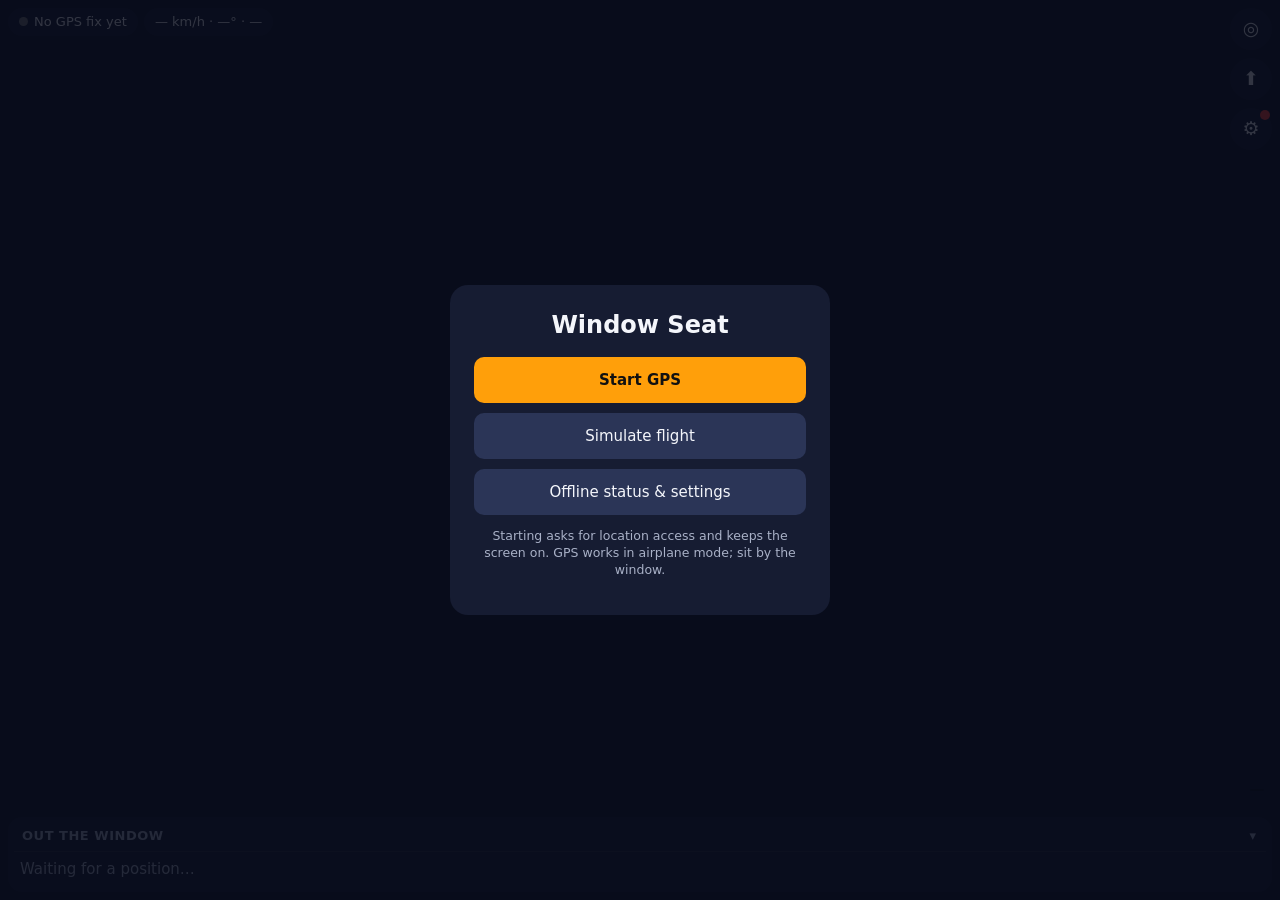
==== web/index.html @ 915ee919 "Window Seat: offline PWA for identifying features out the airplane window Data pipeline (route/corri" ====
<!doctype html>
<html lang="en">
<head>
  <meta charset="utf-8">
  <meta name="viewport" content="width=device-width, initial-scale=1, viewport-fit=cover, user-scalable=no">
  <meta name="apple-mobile-web-app-capable" content="yes">
  <meta name="mobile-web-app-capable" content="yes">
  <meta name="apple-mobile-web-app-status-bar-style" content="black-translucent">
  <meta name="apple-mobile-web-app-title" content="Window Seat">
  <meta name="theme-color" content="#18203a">
  <meta name="format-detection" content="telephone=no">
  <title>Window Seat</title>
  <link rel="manifest" href="manifest.webmanifest">
  <link rel="apple-touch-icon" href="icons/apple-touch-icon.png">
  <link rel="icon" type="image/png" href="icons/icon-192.png">
  <link rel="stylesheet" href="vendor/maplibre-gl.css">
  <link rel="stylesheet" href="css/app.css">
  <script type="importmap">{ "imports": { "fflate": "./vendor/fflate.mjs" } }</script>
</head>
<body>
  <div id="map"></div>

  <header id="top">
    <div class="chips">
      <span id="gps-chip" class="chip nofix"><i class="dot"></i><span id="gps-text">No GPS fix yet</span></span>
      <span id="motion" class="chip"><span id="speed">— km/h</span> · <span id="heading">—°</span> · <span id="alt">—</span></span>
      <span id="over" class="chip subtle"></span>
    </div>
    <div class="buttons">
      <button id="btn-follow" class="round" title="Follow plane" aria-label="Follow plane">◎</button>
      <button id="btn-trackup" class="round" title="Track up" aria-label="Track up">⬆︎</button>
      <button id="btn-settings" class="round" title="Settings &amp; offline status" aria-label="Settings">⚙︎<i id="cache-dot" class="badge"></i></button>
    </div>
  </header>

  <div id="banner" hidden></div>

  <section id="bottom">
    <div id="timeline-wrap">
      <canvas id="timeline"></canvas>
      <div id="timeline-label"></div>
    </div>
    <div id="look">
      <div class="look-head"><span>Out the window</span><span id="look-note"></span><button id="look-toggle" aria-label="Collapse">▾</button></div>
      <ol id="look-list"><li class="empty">Waiting for a position…</li></ol>
    </div>
  </section>

  <section id="info" class="sheet" hidden>
    <button class="close" data-close="info" aria-label="Close">✕</button>
    <h2 id="info-title"></h2>
    <div id="info-meta"></div>
    <p id="info-text"></p>
    <div class="fine">Summary: Wikipedia, CC BY-SA 4.0 (stored offline, first paragraph only).</div>
  </section>

  <section id="settings" class="sheet tall" hidden>
    <button class="close" data-close="settings" aria-label="Close">✕</button>
    <h2>Offline</h2>
    <div id="cache-line" class="big">Checking cache…</div>
    <progress id="cache-progress" max="1" value="0"></progress>
    <div class="row">
      <button id="btn-download">Download missing</button>
      <button id="btn-verify">Verify</button>
      <button id="btn-deep">Deep verify</button>
    </div>
    <dl class="kv">
      <dt>Persistent storage</dt><dd id="persist">—</dd>
      <dt>Storage used / quota</dt><dd id="quota">—</dd>
      <dt>Data version</dt><dd id="version">—</dd>
      <dt>Service worker</dt><dd id="sw-state">—</dd>
      <dt>Display mode</dt><dd id="display-mode">—</dd>
      <dt>Network fetches</dt><dd id="net-count">0</dd>
      <dt>Keep screen on</dt><dd id="wake">off</dd>
    </dl>
    <button id="btn-update" hidden>Update available: tap to apply</button>
    <pre id="cache-log"></pre>

    <h2>Position</h2>
    <div class="row">
      <label><input type="radio" name="src" value="gps" checked> GPS</label>
      <label><input type="radio" name="src" value="sim"> Simulate flight</label>
    </div>
    <div id="sim-controls" class="row">
      <label>Speed <select id="sim-speed">
        <option value="1">1×</option><option value="10">10×</option><option value="60" selected>60×</option>
        <option value="300">300×</option><option value="1000">1000×</option></select></label>
      <label class="grow">From <input id="sim-from" type="range" min="0" max="1" step="0.001" value="0"><span id="sim-from-label"></span></label>
    </div>
    <label class="check"><input id="opt-estimate" type="checkbox" checked> Show schedule estimate while there is no GPS fix</label>

    <h2>Map</h2>
    <div class="row">
      <label>Style <select id="opt-flavor"><option value="auto">Auto (day/night)</option><option value="light">Light</option><option value="dark">Dark</option></select></label>
      <label>Projection <select id="opt-proj"><option value="globe">Globe</option><option value="mercator">Mercator</option></select></label>
    </div>
    <label class="check"><input id="opt-video" type="checkbox"> Always use the video keep-awake fallback</label>

    <h2>Route</h2>
    <div id="route-info" class="fine"></div>
    <div class="row">
      <label class="file">Import track (KML / GPX / CSV / GeoJSON)<input id="route-file" type="file" accept=".kml,.gpx,.csv,.geojson,.json,application/vnd.google-earth.kml+xml,application/gpx+xml,text/csv,application/json"></label>
      <button id="btn-route-reset">Use built-in route</button>
    </div>

    <h2>About</h2>
    <p class="fine">Map data © OpenStreetMap contributors (ODbL), tiles by Protomaps. MapLibre GL JS (BSD-3). Fonts: Noto Sans (OFL). Feature summaries from Wikipedia (CC BY-SA 4.0), notability from Wikidata and page views. Everything is stored on this device; the app makes no network requests once cached.</p>
  </section>

  <div id="start" class="overlay">
    <div class="card">
      <h1>Window Seat</h1>
      <p id="start-flight"></p>
      <p id="start-cache" class="fine"></p>
      <button id="btn-start" class="primary">Start GPS</button>
      <button id="btn-start-sim">Simulate flight</button>
      <button id="btn-start-settings">Offline status &amp; settings</button>
      <p class="fine">Starting asks for location access and keeps the screen on. GPS works in airplane mode; sit by the window.</p>
    </div>
  </div>

  <script type="module" src="js/app.js"></script>
</body>
</html>
---- web/css/app.css ----
:root {
  --bg: rgba(20, 26, 46, 0.86);
  --fg: #f4f6fb;
  --muted: #a9b1c7;
  --accent: #ff9f0a;
  --ok: #34c759;
  --warn: #ffcc00;
  --bad: #ff3b30;
  --st: env(safe-area-inset-top, 0px);
  --sb: env(safe-area-inset-bottom, 0px);
  --sl: env(safe-area-inset-left, 0px);
  --sr: env(safe-area-inset-right, 0px);
  color-scheme: dark;
}
* { box-sizing: border-box; }
html, body { margin: 0; height: 100%; overflow: hidden; background: #0d1222; color: var(--fg);
  font: 15px/1.35 -apple-system, BlinkMacSystemFont, "SF Pro Text", system-ui, sans-serif;
  -webkit-text-size-adjust: 100%; -webkit-tap-highlight-color: transparent; overscroll-behavior: none; }
button, select, input { font: inherit; color: inherit; }
button { background: #2b3557; border: 0; border-radius: 10px; padding: 9px 13px; cursor: pointer; }
button:active { opacity: 0.7; }
button.primary { background: var(--accent); color: #111; font-weight: 600; }
#map { position: fixed; inset: 0; }

#top { position: fixed; top: 0; left: 0; right: 0; z-index: 5; display: flex; justify-content: space-between; gap: 8px;
  padding: calc(var(--st) + 8px) calc(var(--sr) + 8px) 0 calc(var(--sl) + 8px); pointer-events: none; }
#top > * { pointer-events: auto; }
.chips { display: flex; flex-wrap: wrap; gap: 6px; align-content: flex-start; }
.chip { background: var(--bg); border-radius: 999px; padding: 5px 11px; font-size: 13px; font-variant-numeric: tabular-nums;
  backdrop-filter: blur(8px); -webkit-backdrop-filter: blur(8px); white-space: nowrap; }
.chip.subtle { color: var(--muted); }
.chip:empty { display: none; }
.chip .dot { display: inline-block; width: 9px; height: 9px; border-radius: 50%; margin-right: 6px; background: #777; vertical-align: 0; }
.chip.fix .dot { background: var(--ok); }
.chip.weak .dot { background: var(--warn); }
.chip.stale .dot, .chip.estimate .dot { background: var(--accent); }
.chip.error .dot { background: var(--bad); }
.chip.nofix .dot { animation: pulse 1.4s infinite; }
@keyframes pulse { 50% { opacity: 0.25; } }
.buttons { display: flex; flex-direction: column; gap: 8px; }
button.round { width: 42px; height: 42px; border-radius: 50%; padding: 0; background: var(--bg); font-size: 19px; position: relative;
  backdrop-filter: blur(8px); -webkit-backdrop-filter: blur(8px); }
button.round.on { background: var(--accent); color: #111; }
.badge { position: absolute; top: 2px; right: 2px; width: 10px; height: 10px; border-radius: 50%; background: var(--bad); }
.badge.ok { background: var(--ok); }
.badge.busy { background: var(--warn); }

#banner { position: fixed; z-index: 20; left: calc(var(--sl) + 8px); right: calc(var(--sr) + 8px); top: calc(var(--st) + 96px);
  background: var(--bad); color: #fff; border-radius: 12px; padding: 10px 14px; font-size: 14px; white-space: pre-wrap; }

#bottom { position: fixed; left: 0; right: 0; bottom: 0; z-index: 5; padding: 0 calc(var(--sr) + 8px) calc(var(--sb) + 8px) calc(var(--sl) + 8px); }
#timeline-wrap { position: relative; margin-bottom: 6px; }
#timeline { width: 100%; height: 26px; display: block; border-radius: 8px; }
#timeline-label { position: absolute; right: 8px; top: 4px; font-size: 12px; background: rgba(0,0,0,0.45); padding: 1px 7px; border-radius: 6px; pointer-events: none; }
#look { background: var(--bg); border-radius: 14px; backdrop-filter: blur(10px); -webkit-backdrop-filter: blur(10px); max-height: 42vh; display: flex; flex-direction: column; }
.look-head { display: flex; align-items: center; gap: 8px; padding: 8px 8px 4px 14px; font-weight: 600; font-size: 13px; text-transform: uppercase; letter-spacing: 0.04em; color: var(--muted); }
.look-head #look-note { flex: 1; text-transform: none; letter-spacing: 0; font-weight: 400; text-align: right; }
.look-head button { background: none; padding: 2px 8px; }
#look.collapsed #look-list { display: none; }
#look-list { list-style: none; margin: 0; padding: 0 6px 6px; overflow-y: auto; -webkit-overflow-scrolling: touch; }
#look-list li { display: grid; grid-template-columns: 34px 1fr auto; gap: 8px; align-items: center; padding: 7px 6px; border-top: 1px solid rgba(255,255,255,0.07); cursor: pointer; }
#look-list li.empty { display: block; color: var(--muted); cursor: default; }
.side { width: 34px; height: 34px; border-radius: 9px; display: grid; place-items: center; font-weight: 700; font-size: 13px; line-height: 1; }
.side.L { background: #2f6fde; }
.side.R { background: #d94f2b; }
.side small { display: block; font-size: 9px; font-weight: 500; opacity: 0.85; }
.name { min-width: 0; }
.name b { display: block; overflow: hidden; text-overflow: ellipsis; white-space: nowrap; font-weight: 600; }
.name span { color: var(--muted); font-size: 12.5px; }
.when { text-align: right; font-variant-numeric: tabular-nums; font-size: 13px; }
.when b { display: block; font-size: 15px; }
.when.now b { color: var(--accent); }

.sheet { position: fixed; z-index: 10; left: 0; right: 0; bottom: 0; max-height: 75vh; overflow-y: auto; -webkit-overflow-scrolling: touch;
  background: #161c32; border-radius: 18px 18px 0 0; box-shadow: 0 -8px 30px rgba(0,0,0,0.5);
  padding: 18px calc(var(--sr) + 18px) calc(var(--sb) + 22px) calc(var(--sl) + 18px); }
.sheet.tall { max-height: 88vh; }
#settings { z-index: 40; }
.sheet h2 { margin: 18px 0 8px; font-size: 17px; }
.sheet h2:first-of-type { margin-top: 0; }
.sheet .close { position: sticky; float: right; top: 0; background: #2b3557; border-radius: 50%; width: 32px; height: 32px; padding: 0; }
#info-meta { color: var(--muted); font-size: 14px; margin-bottom: 8px; }
#info-text { font-size: 15.5px; line-height: 1.5; }
.fine { color: var(--muted); font-size: 12.5px; }
.big { font-size: 16px; font-weight: 600; margin-bottom: 6px; }
.big.ready { color: var(--ok); }
.big.bad { color: var(--bad); }
progress { width: 100%; height: 8px; accent-color: var(--accent); }
.row { display: flex; flex-wrap: wrap; gap: 8px; align-items: center; margin: 8px 0; }
.row label { display: flex; align-items: center; gap: 6px; }
.row .grow { flex: 1; }
.row .grow input { flex: 1; }
.check { display: flex; gap: 8px; align-items: center; margin: 6px 0; }
select { background: #2b3557; border: 0; border-radius: 8px; padding: 6px 8px; }
.kv { display: grid; grid-template-columns: auto 1fr; gap: 3px 12px; font-size: 13.5px; margin: 10px 0; }
.kv dt { color: var(--muted); }
.kv dd { margin: 0; text-align: right; word-break: break-all; }
#cache-log { font-size: 11px; color: var(--muted); white-space: pre-wrap; max-height: 140px; overflow-y: auto; margin: 6px 0; }
#cache-log:empty { display: none; }
label.file { position: relative; overflow: hidden; background: #2b3557; border-radius: 10px; padding: 9px 13px; cursor: pointer; }
label.file input { position: absolute; inset: 0; opacity: 0; }

.overlay { position: fixed; inset: 0; z-index: 30; display: grid; place-items: center; background: rgba(8, 12, 26, 0.82);
  padding: calc(var(--st) + 20px) 20px calc(var(--sb) + 20px); }
.overlay[hidden] { display: none; }
.card { background: #161c32; border-radius: 18px; padding: 24px; max-width: 380px; width: 100%; text-align: center; }
.card h1 { margin: 0 0 6px; font-size: 24px; }
.card button { display: block; width: 100%; margin: 10px 0 0; padding: 13px; }

.maplibregl-ctrl-attrib { font-size: 10px; }
.maplibregl-ctrl-bottom-right, .maplibregl-ctrl-bottom-left { bottom: auto; top: calc(var(--st) + 150px); }
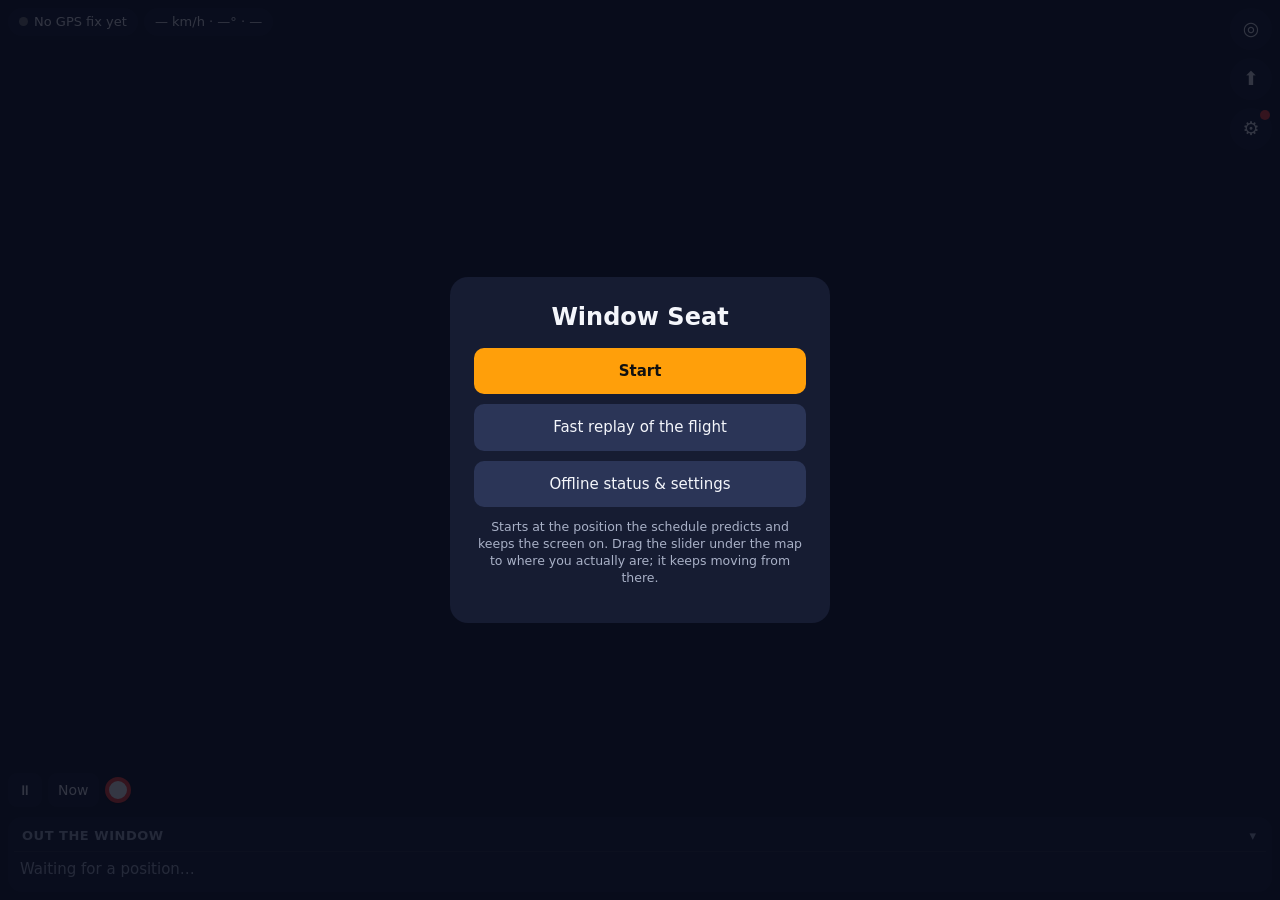
==== commit ba444156: "Position slider instead of GPS by default Drag along the timeline strip to set where the plane is; i" ====
--- a/web/index.html
+++ b/web/index.html
@@ -36,10 +36,15 @@
   <div id="banner" hidden></div>
 
   <section id="bottom">
-    <div id="timeline-wrap">
-      <canvas id="timeline"></canvas>
-      <div id="timeline-label"></div>
+    <div id="pos-row">
+      <button id="btn-pause" class="mini" aria-label="Pause">⏸</button>
+      <button id="btn-now" class="mini" title="Jump to where the schedule says you are">Now</button>
+      <div id="timeline-wrap">
+        <canvas id="timeline"></canvas>
+        <input id="pos-slider" type="range" min="0" max="900" step="1" value="0" aria-label="Position along the route">
+      </div>
     </div>
+    <div id="pos-line"><span id="pos-label"></span><span id="timeline-label"></span></div>
     <div id="look">
       <div class="look-head"><span>Out the window</span><span id="look-note"></span><button id="look-toggle" aria-label="Collapse">▾</button></div>
       <ol id="look-list"><li class="empty">Waiting for a position…</li></ol>
@@ -78,8 +83,9 @@
 
     <h2>Position</h2>
     <div class="row">
-      <label><input type="radio" name="src" value="gps" checked> GPS</label>
-      <label><input type="radio" name="src" value="sim"> Simulate flight</label>
+      <label><input type="radio" name="src" value="manual" checked> Slider</label>
+      <label><input type="radio" name="src" value="gps"> GPS</label>
+      <label><input type="radio" name="src" value="sim"> Fast replay</label>
     </div>
     <div id="sim-controls" class="row">
       <label>Speed <select id="sim-speed">
@@ -112,10 +118,10 @@
       <h1>Window Seat</h1>
       <p id="start-flight"></p>
       <p id="start-cache" class="fine"></p>
-      <button id="btn-start" class="primary">Start GPS</button>
-      <button id="btn-start-sim">Simulate flight</button>
+      <button id="btn-start" class="primary">Start</button>
+      <button id="btn-start-sim">Fast replay of the flight</button>
       <button id="btn-start-settings">Offline status &amp; settings</button>
-      <p class="fine">Starting asks for location access and keeps the screen on. GPS works in airplane mode; sit by the window.</p>
+      <p class="fine">Starts at the position the schedule predicts and keeps the screen on. Drag the slider under the map to where you actually are; it keeps moving from there.</p>
     </div>
   </div>
 
--- a/web/css/app.css
+++ b/web/css/app.css
@@ -49,9 +49,22 @@
   background: var(--bad); color: #fff; border-radius: 12px; padding: 10px 14px; font-size: 14px; white-space: pre-wrap; }
 
 #bottom { position: fixed; left: 0; right: 0; bottom: 0; z-index: 5; padding: 0 calc(var(--sr) + 8px) calc(var(--sb) + 8px) calc(var(--sl) + 8px); }
-#timeline-wrap { position: relative; margin-bottom: 6px; }
+#pos-row { display: flex; gap: 6px; align-items: center; margin-bottom: 4px; }
+button.mini { background: var(--bg); padding: 0 10px; height: 34px; border-radius: 9px; font-size: 14px; flex: none;
+  backdrop-filter: blur(8px); -webkit-backdrop-filter: blur(8px); }
+#timeline-wrap { position: relative; flex: 1; height: 34px; }
+#timeline-wrap #timeline { height: 34px; }
+#pos-slider { position: absolute; inset: 0; width: 100%; height: 34px; margin: 0; background: transparent; -webkit-appearance: none; appearance: none; touch-action: none; }
+#pos-slider::-webkit-slider-runnable-track { height: 34px; background: transparent; }
+#pos-slider::-moz-range-track { height: 34px; background: transparent; }
+#pos-slider::-webkit-slider-thumb { -webkit-appearance: none; width: 26px; height: 26px; margin-top: 4px; border-radius: 50%;
+  background: #fff; border: 4px solid #ff3b30; box-shadow: 0 1px 4px rgba(0,0,0,0.6); }
+#pos-slider::-moz-range-thumb { width: 18px; height: 18px; border-radius: 50%; background: #fff; border: 4px solid #ff3b30; }
+#pos-line { display: flex; flex-wrap: wrap; gap: 6px; margin: 0 0 6px; }
+#pos-line span { font-size: 12.5px; background: var(--bg); border-radius: 8px; padding: 2px 8px; font-variant-numeric: tabular-nums; }
+#pos-line span:empty { display: none; }
+#timeline-label { color: #ffd60a; }
 #timeline { width: 100%; height: 26px; display: block; border-radius: 8px; }
-#timeline-label { position: absolute; right: 8px; top: 4px; font-size: 12px; background: rgba(0,0,0,0.45); padding: 1px 7px; border-radius: 6px; pointer-events: none; }
 #look { background: var(--bg); border-radius: 14px; backdrop-filter: blur(10px); -webkit-backdrop-filter: blur(10px); max-height: 42vh; display: flex; flex-direction: column; }
 .look-head { display: flex; align-items: center; gap: 8px; padding: 8px 8px 4px 14px; font-weight: 600; font-size: 13px; text-transform: uppercase; letter-spacing: 0.04em; color: var(--muted); }
 .look-head #look-note { flex: 1; text-transform: none; letter-spacing: 0; font-weight: 400; text-align: right; }
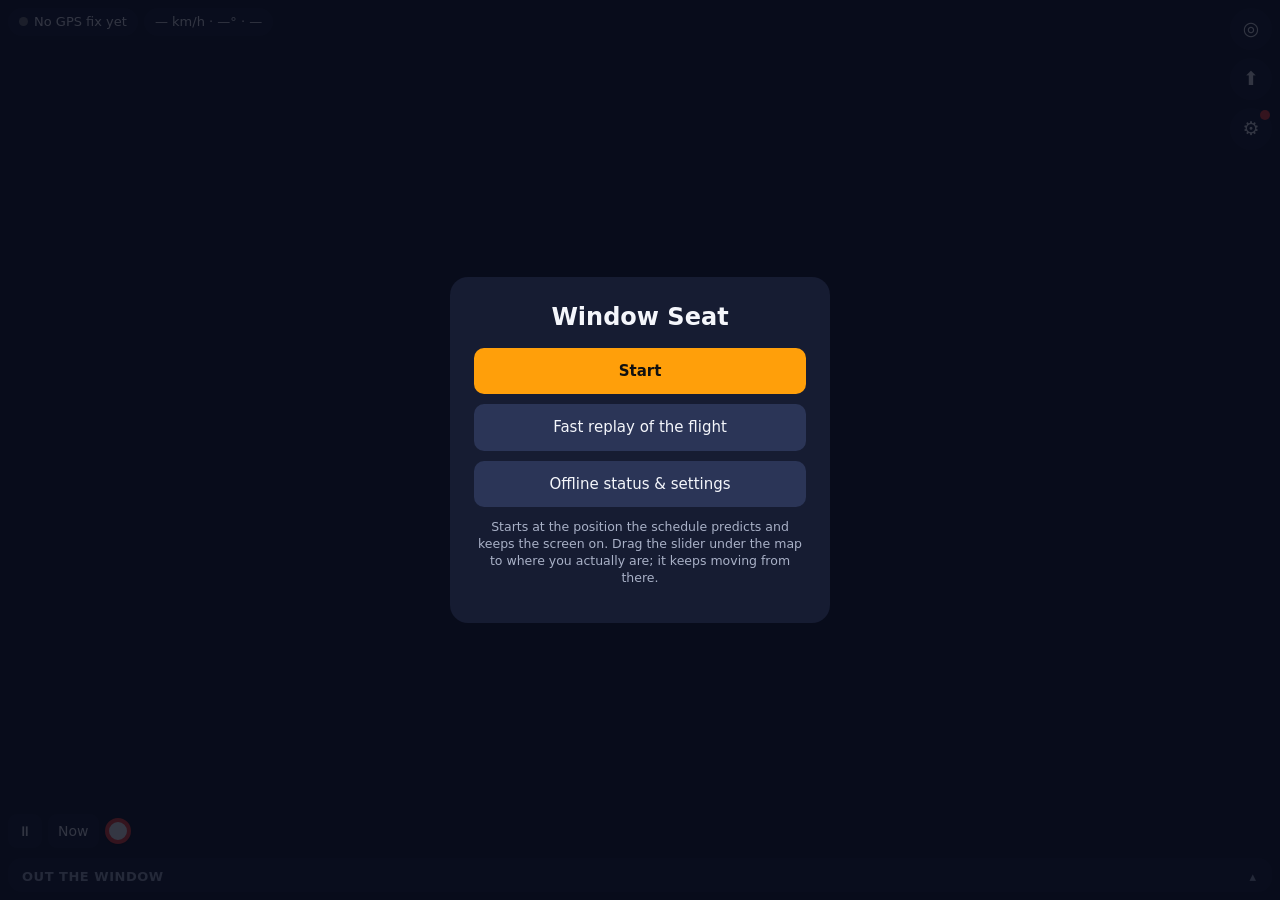
==== commit d3da34c6: "Out-the-window list collapsed by default (choice remembered); tap header to toggle; min_sitelinks 12" ====
--- a/web/index.html
+++ b/web/index.html
@@ -45,14 +45,14 @@
       </div>
     </div>
     <div id="pos-line"><span id="pos-label"></span><span id="timeline-label"></span></div>
-    <div id="look">
-      <div class="look-head"><span>Out the window</span><span id="look-note"></span><button id="look-toggle" aria-label="Collapse">▾</button></div>
+    <div id="look" class="collapsed">
+      <div class="look-head"><span>Out the window</span><span id="look-note"></span><button id="look-toggle" aria-label="Show or hide the list">▴</button></div>
       <ol id="look-list"><li class="empty">Waiting for a position…</li></ol>
     </div>
   </section>
 
   <section id="info" class="sheet" hidden>
-    <button class="close" data-close="info" aria-label="Close">✕</button>
+    <button class="close" data-close="info" aria-label="Close">✕ Close</button>
     <h2 id="info-title"></h2>
     <div id="info-meta"></div>
     <p id="info-text"></p>
@@ -60,7 +60,7 @@
   </section>
 
   <section id="settings" class="sheet tall" hidden>
-    <button class="close" data-close="settings" aria-label="Close">✕</button>
+    <button class="close" data-close="settings" aria-label="Close">✕ Close</button>
     <h2>Offline</h2>
     <div id="cache-line" class="big">Checking cache…</div>
     <progress id="cache-progress" max="1" value="0"></progress>
@@ -111,6 +111,7 @@
 
     <h2>About</h2>
     <p class="fine">Map data © OpenStreetMap contributors (ODbL), tiles by Protomaps. MapLibre GL JS (BSD-3). Fonts: Noto Sans (OFL). Feature summaries from Wikipedia (CC BY-SA 4.0), notability from Wikidata and page views. Everything is stored on this device; the app makes no network requests once cached.</p>
+    <button class="done" data-close="settings">Done</button>
   </section>
 
   <div id="start" class="overlay">
--- a/web/css/app.css
+++ b/web/css/app.css
@@ -20,7 +20,7 @@
 button { background: #2b3557; border: 0; border-radius: 10px; padding: 9px 13px; cursor: pointer; }
 button:active { opacity: 0.7; }
 button.primary { background: var(--accent); color: #111; font-weight: 600; }
-#map { position: fixed; inset: 0; }
+#map { position: fixed; top: 0; left: 0; width: 100vw; height: 100vh; height: 100dvh; }
 
 #top { position: fixed; top: 0; left: 0; right: 0; z-index: 5; display: flex; justify-content: space-between; gap: 8px;
   padding: calc(var(--st) + 8px) calc(var(--sr) + 8px) 0 calc(var(--sl) + 8px); pointer-events: none; }
@@ -66,7 +66,7 @@
 #timeline-label { color: #ffd60a; }
 #timeline { width: 100%; height: 26px; display: block; border-radius: 8px; }
 #look { background: var(--bg); border-radius: 14px; backdrop-filter: blur(10px); -webkit-backdrop-filter: blur(10px); max-height: 42vh; display: flex; flex-direction: column; }
-.look-head { display: flex; align-items: center; gap: 8px; padding: 8px 8px 4px 14px; font-weight: 600; font-size: 13px; text-transform: uppercase; letter-spacing: 0.04em; color: var(--muted); }
+.look-head { cursor: pointer; display: flex; align-items: center; gap: 8px; padding: 8px 8px 4px 14px; font-weight: 600; font-size: 13px; text-transform: uppercase; letter-spacing: 0.04em; color: var(--muted); }
 .look-head #look-note { flex: 1; text-transform: none; letter-spacing: 0; font-weight: 400; text-align: right; }
 .look-head button { background: none; padding: 2px 8px; }
 #look.collapsed #look-list { display: none; }
@@ -85,15 +85,16 @@
 .when.now b { color: var(--accent); }
 
 .sheet { position: fixed; z-index: 10; left: 0; right: 0; bottom: 0; max-height: 75vh; overflow-y: auto; -webkit-overflow-scrolling: touch;
-  background: #161c32; border-radius: 18px 18px 0 0; box-shadow: 0 -8px 30px rgba(0,0,0,0.5);
+  max-height: calc(100dvh - var(--st) - 110px); background: #161c32; border-radius: 18px 18px 0 0; box-shadow: 0 -8px 30px rgba(0,0,0,0.5);
   padding: 18px calc(var(--sr) + 18px) calc(var(--sb) + 22px) calc(var(--sl) + 18px); }
-.sheet.tall { max-height: 88vh; }
+.sheet.tall { max-height: calc(100dvh - var(--st) - 110px); }
 #settings { z-index: 40; }
 .sheet h2 { margin: 18px 0 8px; font-size: 17px; }
 .sheet h2:first-of-type { margin-top: 0; }
-.sheet .close { position: sticky; float: right; top: 0; background: #2b3557; border-radius: 50%; width: 32px; height: 32px; padding: 0; }
+.sheet .close { position: sticky; top: 0; z-index: 2; display: inline-block; margin: 0 0 8px; padding: 7px 14px; border-radius: 999px; background: #2b3557; font-weight: 600; }
+.sheet .done { display: block; width: 100%; margin-top: 18px; padding: 13px; font-weight: 600; }
 #info-meta { color: var(--muted); font-size: 14px; margin-bottom: 8px; }
-#info-text { font-size: 15.5px; line-height: 1.5; }
+#info-text { font-size: 15.5px; line-height: 1.5; white-space: pre-line; }
 .fine { color: var(--muted); font-size: 12.5px; }
 .big { font-size: 16px; font-weight: 600; margin-bottom: 6px; }
 .big.ready { color: var(--ok); }
